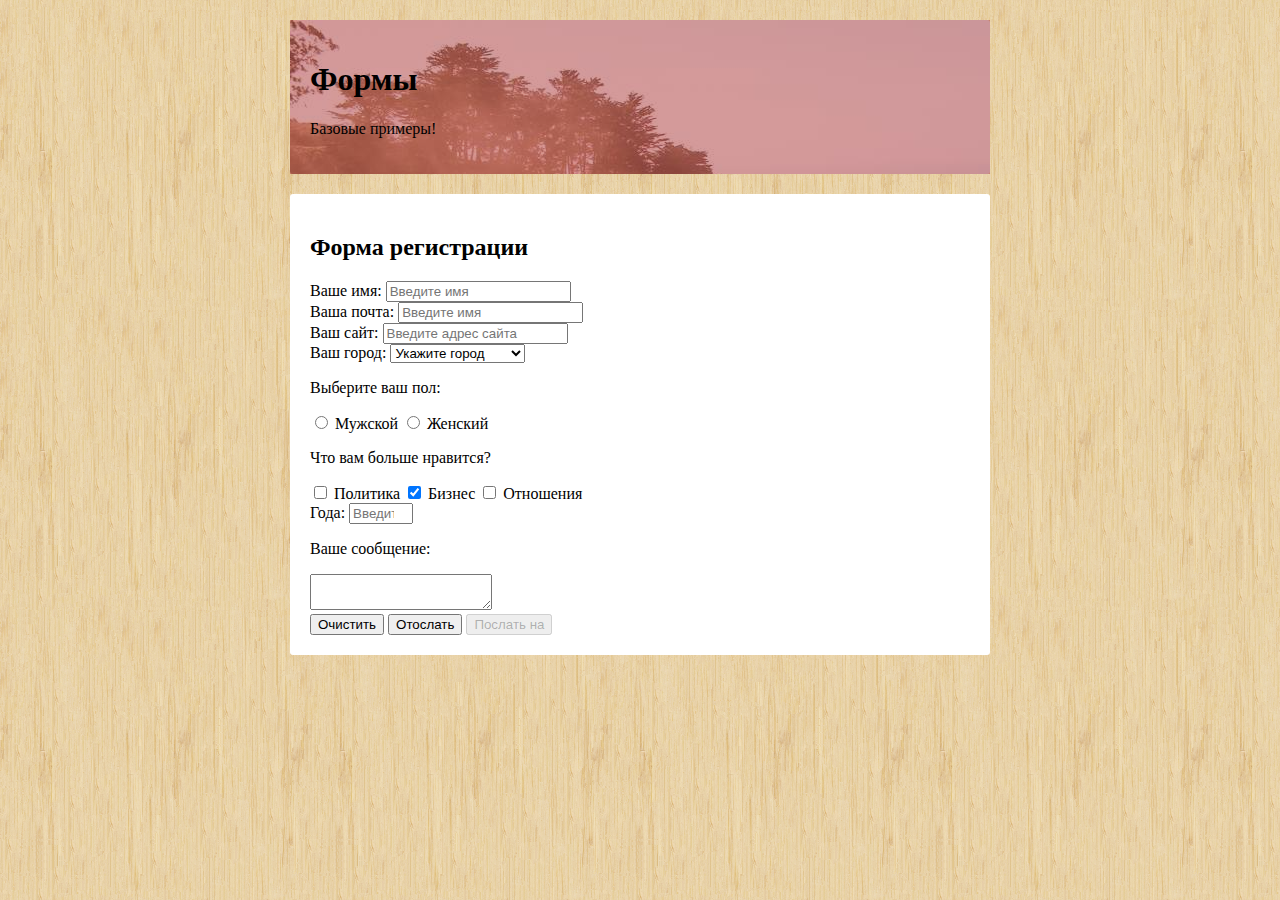
==== form/index.html @ 31d288d2 "edited header" ====
<!DOCTYPE html>
<html lang="ru">
<head>
  <meta charset="UTF-8">
  <title>Вебинар №5</title>
  <link rel="stylesheet" href="../style.css">
</head>
<body>
  <div class="bl head">
    <div class="head__bg">
      <h1 class="head__zag">Формы</h1>
      <p class="head__desc">
        Базовые примеры!
      </p>
    </div>
  </div>
  <div class="bl">
    <h2>Форма регистрации</h2>
    <form action="#" name="my_name" method="get">
      <div class="form__bl">
        <label class="my__label" for="my_name">Ваше имя:</label>
        <input class="my__input" id="my_name" type="text" placeholder="Введите имя" maxlength="10">
      </div>
      <div class="form__bl">
        <label class="my__label" for="my_mail">Ваша почта:</label>
        <input class="my__input" id="my_mail" type="email" placeholder="Введите имя">
      </div>
      <div class="form__bl">
        <label class="my__label" for="my_url">Ваш сайт:</label>
        <input class="my__input" id="my_url" type="url" placeholder="Введите адрес сайта">
      </div>
      <div class="form__bl">
        <label class="my__label" for="my_url">Ваш город:</label>
        <select class="my__input" name="city">
          <option selected disabled>Укажите город</option>
          <optgroup label="Россия">
            <option>Москва</option>
            <option>Санкт-Петербуг</option>
            <option>Воронеж</option>
          </optgroup>
          <optgroup label="Беларусь">
            <option>Лида</option>
            <option>Минск</option>
            <option>Барановичи</option>
            <option>Гродно</option>
          </optgroup>
        </select>
      </div>
      <div class="form__bl">
        <p class="form__desc">Выберите ваш пол:</p>
        <label>
          <input type="radio" name="pol">
          <span class="ch">Мужской</span>
        </label>
        <label>
          <input type="radio" name="pol">
          <span class="ch">Женский</span>
        </label>
      </div>
      <div class="form__bl">
        <p class="form__desc">Что вам больше нравится?</p>
        <label>
          <input type="checkbox" name="int">
          <span class="ch">Политика</span>
        </label>
        <label>
          <input type="checkbox" name="int" checked>
          <span class="ch">Бизнес</span>
        </label>
        <label>
          <input type="checkbox" name="int">
          <span class="ch">Отношения</span>
        </label>
      </div>
      <div class="form__bl">
        <label class="my__label" for="my_num">Года:</label>
        <input class="my__input my__pad" id="my_num" type="number" placeholder="Введите адрес сайта" min="14" max="500" step="5">
      </div>
      <div class="form__bl">
        <p class="form__desc">Ваше сообщение:</p>
        <textarea></textarea>
      </div>
      <input class="btn" type="reset" value="Очистить">
      <input class="btn" type="submit" value="Отослать">
      <button class="btn" type="button" disabled>Послать на</button>
    </form>
  </div>
</body>
</html>
---- style.css ----
body {
    margin: 0;
    padding: 0;
    background: url(images/bg.png);
}
.bl {
    background: #fff;
    width: 700px;
    margin: 20px auto;
    border-radius: 3px;
    padding: 20px;
    box-sizing: border-box;
}
.head {
    background: url(images/bg_head.jpg);
    padding: 0;
}
.head__bg {
    padding: 20px;
    background-color: rgba(172, 55, 55, 0.5);

}
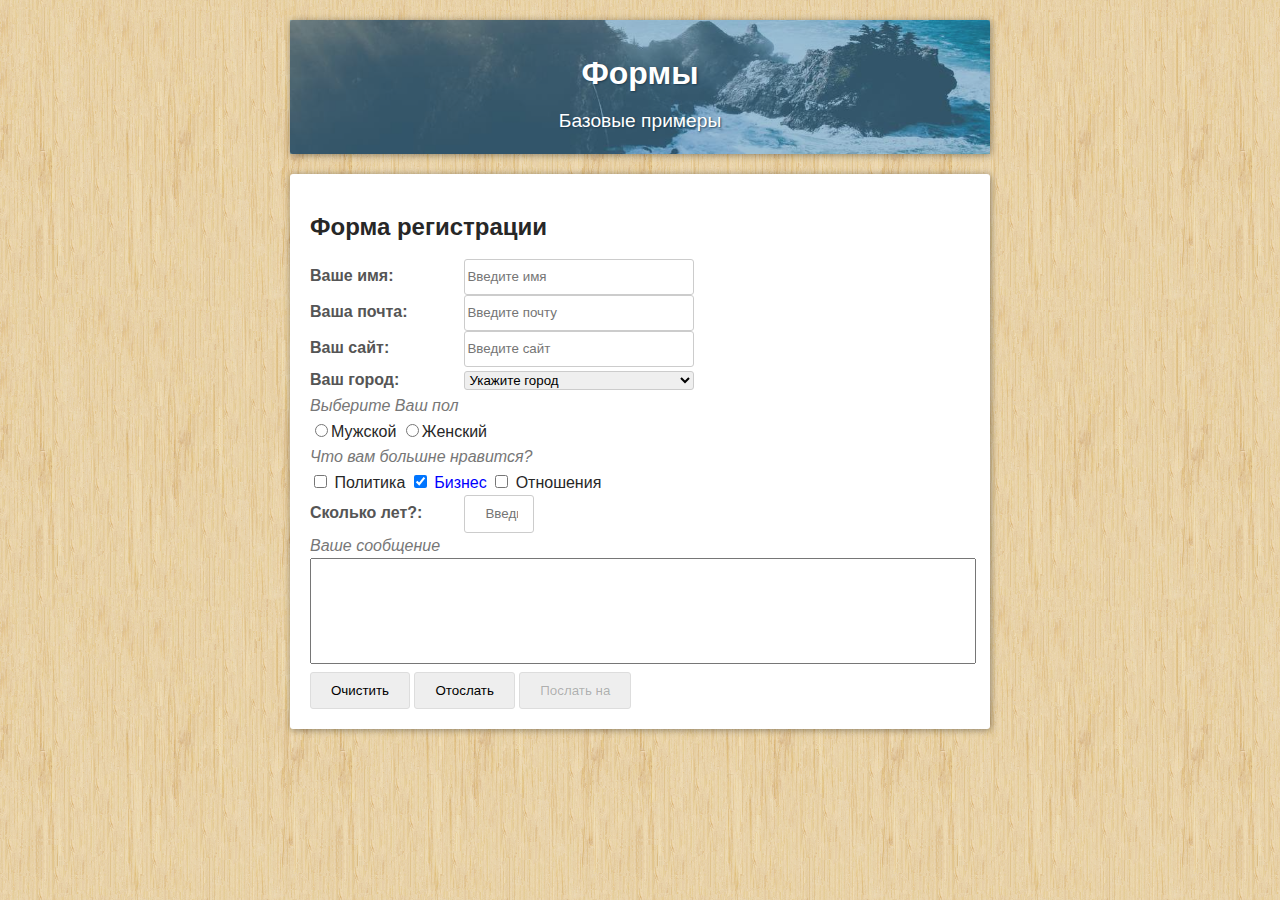
==== commit c08881c6: "Edited html" ====
--- a/form/index.html
+++ b/form/index.html
@@ -1,89 +1,102 @@
 <!DOCTYPE html>
-<html lang="ru">
+<html lang="en">
+
 <head>
-  <meta charset="UTF-8">
-  <title>Вебинар №5</title>
-  <link rel="stylesheet" href="../style.css">
+    <meta charset="UTF-8">
+    <meta name="viewport" content="width=device-width, initial-scale=1.0">
+    <meta http-equiv="X-UA-Compatible" content="ie=edge">
+    <title>Document</title>
+    <link rel="stylesheet" href="../style.css">
 </head>
+
 <body>
-  <div class="bl head">
-    <div class="head__bg">
-      <h1 class="head__zag">Формы</h1>
-      <p class="head__desc">
-        Базовые примеры!
-      </p>
-    </div>
-  </div>
-  <div class="bl">
-    <h2>Форма регистрации</h2>
-    <form action="#" name="my_name" method="get">
-      <div class="form__bl">
-        <label class="my__label" for="my_name">Ваше имя:</label>
-        <input class="my__input" id="my_name" type="text" placeholder="Введите имя" maxlength="10">
-      </div>
-      <div class="form__bl">
-        <label class="my__label" for="my_mail">Ваша почта:</label>
-        <input class="my__input" id="my_mail" type="email" placeholder="Введите имя">
-      </div>
-      <div class="form__bl">
-        <label class="my__label" for="my_url">Ваш сайт:</label>
-        <input class="my__input" id="my_url" type="url" placeholder="Введите адрес сайта">
-      </div>
-      <div class="form__bl">
-        <label class="my__label" for="my_url">Ваш город:</label>
-        <select class="my__input" name="city">
-          <option selected disabled>Укажите город</option>
-          <optgroup label="Россия">
-            <option>Москва</option>
-            <option>Санкт-Петербуг</option>
-            <option>Воронеж</option>
-          </optgroup>
-          <optgroup label="Беларусь">
-            <option>Лида</option>
-            <option>Минск</option>
-            <option>Барановичи</option>
-            <option>Гродно</option>
-          </optgroup>
-        </select>
-      </div>
-      <div class="form__bl">
-        <p class="form__desc">Выберите ваш пол:</p>
-        <label>
-          <input type="radio" name="pol">
-          <span class="ch">Мужской</span>
-        </label>
-        <label>
-          <input type="radio" name="pol">
-          <span class="ch">Женский</span>
-        </label>
-      </div>
-      <div class="form__bl">
-        <p class="form__desc">Что вам больше нравится?</p>
-        <label>
-          <input type="checkbox" name="int">
-          <span class="ch">Политика</span>
-        </label>
-        <label>
-          <input type="checkbox" name="int" checked>
-          <span class="ch">Бизнес</span>
-        </label>
-        <label>
-          <input type="checkbox" name="int">
-          <span class="ch">Отношения</span>
-        </label>
-      </div>
-      <div class="form__bl">
-        <label class="my__label" for="my_num">Года:</label>
-        <input class="my__input my__pad" id="my_num" type="number" placeholder="Введите адрес сайта" min="14" max="500" step="5">
-      </div>
-      <div class="form__bl">
-        <p class="form__desc">Ваше сообщение:</p>
-        <textarea></textarea>
-      </div>
-      <input class="btn" type="reset" value="Очистить">
-      <input class="btn" type="submit" value="Отослать">
-      <button class="btn" type="button" disabled>Послать на</button>
-    </form>
-  </div>
+    <main>
+        <section>
+            <div class="bl head">
+                <div class="head__bg">
+                    <h1>Формы</h1>
+                    <p class="head__desc">
+                        Базовые примеры
+                    </p>
+                </div>
+            </div>
+            <div class="bl">
+                <h2>Форма регистрации</h2>
+
+                <form action="#" name="my_name" method="GET">
+                    <div class="form_bl">
+                        <!--в action  мб любой скрипт для обработки (ссылка на сккрипт)-->
+                        <label class="my__label" for="my_name">Ваше имя:</label>
+                        <input class="my__input" id="my_name" type="text" placeholder="Введите имя">
+                    </div>
+                    <div class="form_bl">
+                        <label class="my__label" for="my_mail">Ваша почта:</label>
+                        <input class="my__input" id="my_mail" type="email" placeholder="Введите почту">
+                    </div>
+                    <div class="form_bl">
+                        <label class="my__label" for="my_url">Ваш сайт:</label>
+                        <input class="my__input" id="my_url" type="url" placeholder="Введите сайт">
+                    </div>
+                    <div class="form_bl">
+                        <label class="my__label" for="my_url">Ваш город:</label>
+                        <select class="my__input" name="city">
+                            <option value="" disabled selected>Укажите город</option>
+                            <optgroup label="Россия">
+                                <option value="">Москва</option>
+                                <option value="">Питер</option>
+                                <option value="">Воронеж</option>
+                            </optgroup>
+                            <optgroup label="Беларусь">
+                                <option value="">Лида</option>
+                                <option value="">Минск</option>
+                                <option value="">Барановичи</option>
+                                <option value="">Гродно</option>
+                            </optgroup>
+                            </optgroup>
+                        </select>
+                    </div>
+                    <div class="form_bl">
+                        <p class="form_desc">Выберите Ваш пол</p>
+                        <label>
+                            <input  type="radio" name="pol"><span class="ch">Мужской</span>
+                        </label>
+                        <label>
+                            <input  type="radio" name="pol"><span class="ch">Женский</span>
+                        </label>
+                    </div>
+                    <div class="form_bl">
+                        <p class="form_desc">Что вам большне нравится?</p>
+                        <label>
+                            <input  type="checkbox" name="int"> <span class="ch">Политика</span>
+                        </label>
+                        <label>
+                            <input  type="checkbox" name="int" checked> <span class="ch">Бизнес</span>
+                        </label>
+                        <label>
+                            <input  type="checkbox" name="int"> <span class="ch">Отношения</span>
+                        </label>
+                        <div class="form_bl">
+                            <label class="my__label" for="my_number">Сколько лет?:</label>
+                            <input class="my__input my__pad" id="my_number" type="number" placeholder="Введите сколько вам лет">
+                        </div>
+                        <div class="form_bl">
+                                <p class="form_desc">Ваше сообщение</p>
+<textarea name="" id="" cols="30" rows="10"></textarea>
+                            </div>
+                        <input class="btn" type="reset" value="Очистить">
+                        <input class="btn" type="submit" value="Отослать">
+                        <button class="btn" type="button" disabled>Послать на</button>
+                </form>
+                </div>
+            </div>
+        </section>
+        <section class="middle">
+
+        </section>
+        <footer>
+
+        </footer>
+    </main>
 </body>
+
 </html>--- a/style.css
+++ b/style.css
@@ -2,6 +2,10 @@
     margin: 0;
     padding: 0;
     background: url(images/bg.png);
+    font-family: sans-serif;
+    font-size: 1rem;
+    line-height: 1.6rem;
+    color: #272727;
 }
 .bl {
     background: #fff;
@@ -10,13 +14,91 @@
     border-radius: 3px;
     padding: 20px;
     box-sizing: border-box;
+    box-shadow: 1px 1px 7px rgba(0, 0, 0, 0.4)
 }
 .head {
-    background: url(images/bg_head.jpg);
-    padding: 0;
+    background: url(images/bg_head.jpg) center;
+    padding: 0; 
+    background-size: cover;
+    text-align: center;
+    color: #fff;
+    text-shadow: 1px 1px 2px rgba(25, 57, 77, 0.9)
 }
 .head__bg {
     padding: 20px;
-    background-color: rgba(172, 55, 55, 0.5);
+    background-color: rgba(58, 128, 172, 0.49);
 
+}
+.head__desc {
+    margin: 0;
+    font-size: 1.2rem;
+}
+label {
+    cursor: pointer; /* Выглядит как ссылка */
+}
+.form__bl {
+    margin: 20px 0;
+}
+.form_desc {
+    font-style: italic;
+    color: #777;
+    margin: 0;
+}
+textarea {
+    resize: none;
+    width: 100%;
+    height: 100px;
+    transition: all .5s;
+    outline: 0;
+}
+.my__label {
+    font-weight: bold;
+    width: 150px;
+    display: inline-block;
+    color: #555;
+}
+.my__input {
+    outline: 0;
+    border: 1px solid #ccc;
+    line-height: 2rem;
+    padding: 10x 20px;
+    width: 230px;
+    border-radius: 3px;
+    box-sizing: border-box;
+    transition: all .5s;
+}
+
+.my__input:focus, textarea:focus, 
+select.my__input:hover {
+    border: 1px solid #4886b9;
+    border: 1px solid #294d6b;
+}
+
+.my__pad {
+    padding: 0 0 0 20px;
+    line-height: 2.2rem;
+    width: 70px;
+}
+.btn {
+    outline: 0;
+    border: 1px solid #ddd;
+    padding: 10px 20px;
+    background: #eee;
+    border-radius: 3px;
+    cursor: pointer;
+    transition: all .5s;
+}
+.btn:hover {
+    border: 1px solid #175fd3;
+    background: #1d73ff;
+}
+.btn:active{
+    box-shadow: 0 0 7px rgba(0, 0, 0, 0.5) inset;
+}
+:checked + .ch{
+    color: blue;
+}
+
+button:disabled{
+    cursor: no-drop;
 }